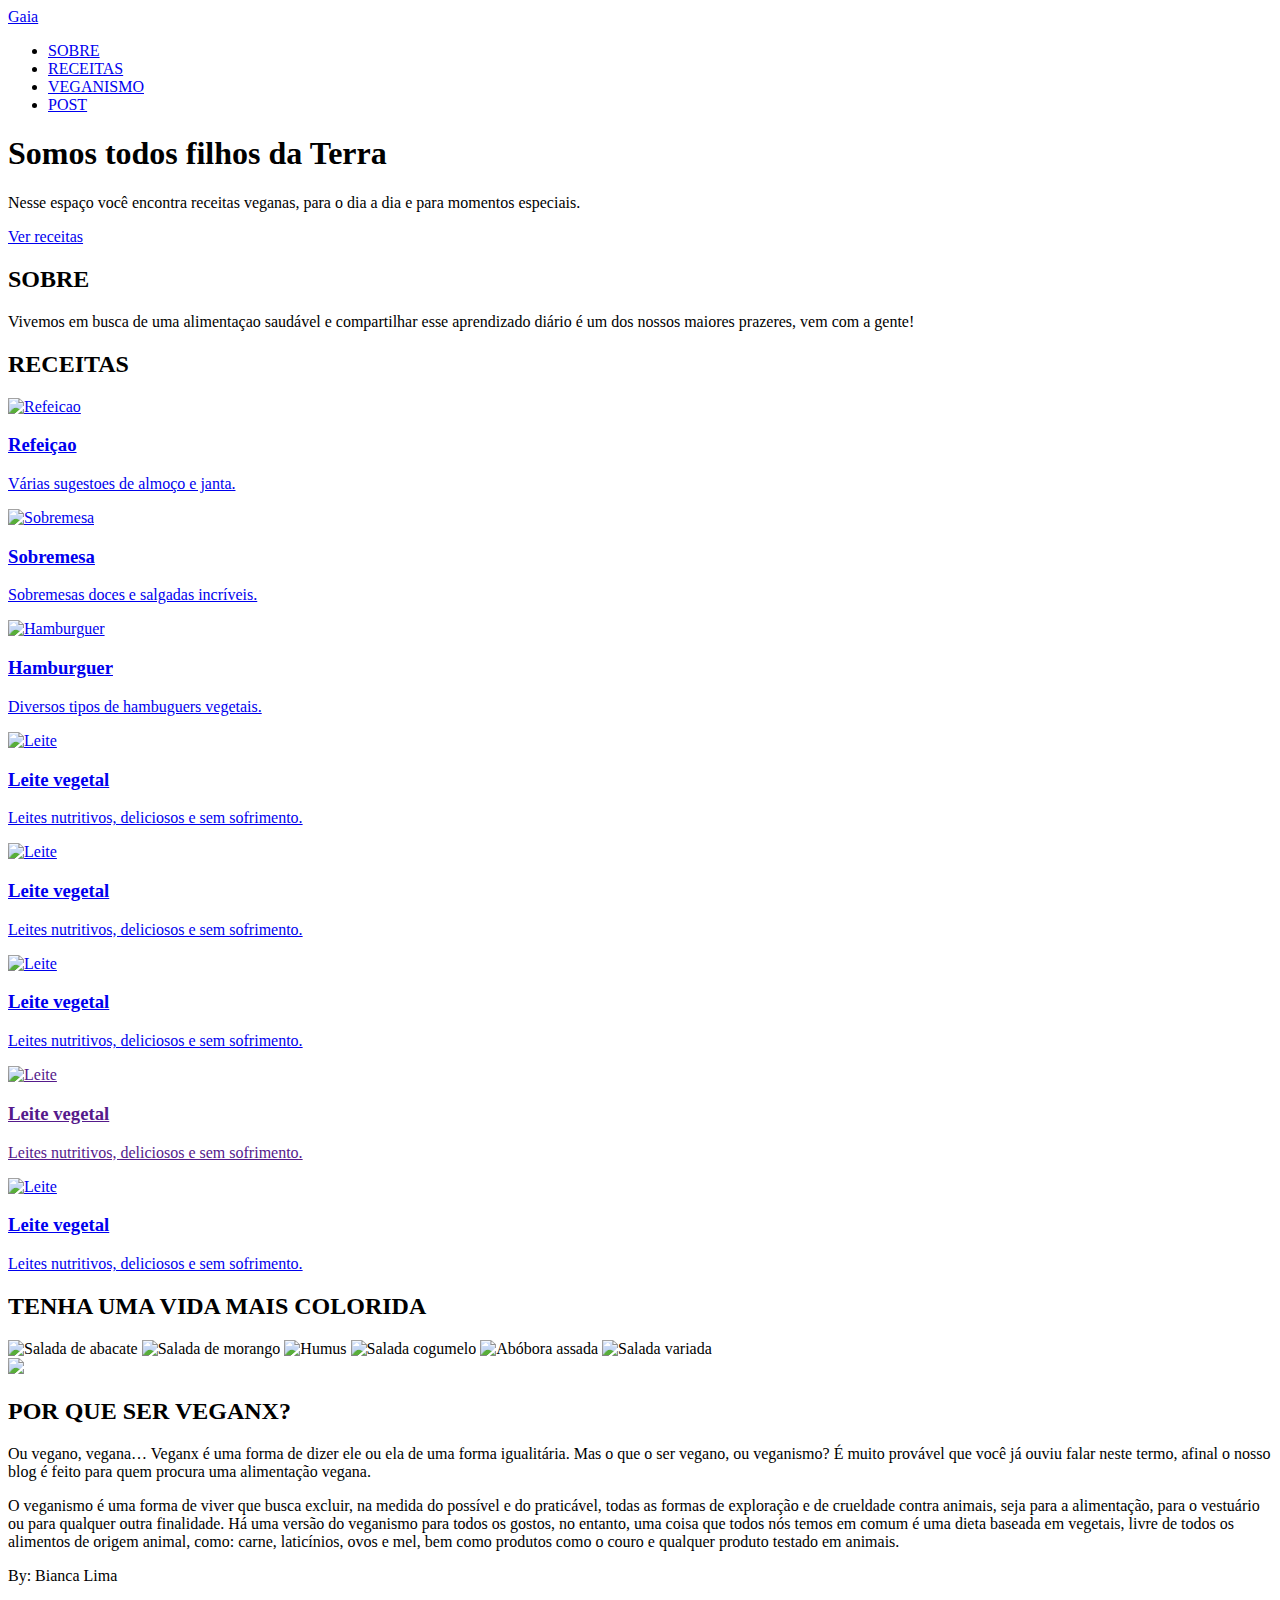
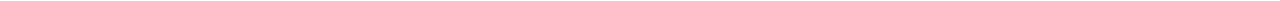
==== index.html @ 8918fc10 "PaginaInicial" ====
<!DOCTYPE html>
<html>

	<head>
		<title>Curso HTML e CSS</title>
		<link href="https://fonts.googleapis.com/css2?family=Open+Sans:wght@400;700&family=Pacifico&family=Roboto+Slab:wght@400;700&display=swap" rel="stylesheet">
		<link href="https://fonts.googleapis.com/css2?family=Dancing+Script:wght@700&display=swap" rel="stylesheet">
		<link rel="stylesheet" type="text/css" href="reset.css">
		<link rel="stylesheet" type="text/css" href="style.css">
	</head>

	<body>
		
		<nav>
			<a href="index.html">Gaia</a>
			<ul>
				<li><a href="#sobre">SOBRE</a></li>
				<li><a href="#receitas">RECEITAS</a></li>
				<li><a href="#vegan">VEGANISMO</a></li>
				<li><a href="#vegan">POST</a></li>
			</ul>
		</nav>

		<header>
			<div>
				<h1>Somos todos filhos da Terra</h1>
				<p>Nesse espaço você encontra receitas veganas, para o dia a dia e para momentos especiais.</p>
				<a href="#receitas" class="botao">Ver receitas</a>
			</div>
		</header>

		<section id="sobre">
			<h2>SOBRE</h2>
			<p>Vivemos em busca de uma alimentaçao saudável e compartilhar esse aprendizado diário é um dos nossos maiores prazeres, vem com a gente! </p>
		</section>

		<section id="receitas">
			
			<h2>RECEITAS</h2>

			<div class="passarmouse">
				<a href="receitas.html">
					<img src="refeicao.png" alt="Refeicao">
					<h3>Refeiçao</h3>
					<p>Várias sugestoes de almoço e janta.</p>
				</a>
			</div>

			<div class="passarmouse">
				<a href="#">
					<img src="sobremesa.png" alt="Sobremesa">
					<h3>Sobremesa</h3>
					<p>Sobremesas doces e salgadas incríveis.</p>
				</a>
			</div>

			<div class="passarmouse">
				<a href="#">
					<img src="hamburguer.png" alt="Hamburguer">
					<h3>Hamburguer</h3>
					<p>Diversos tipos de hambuguers vegetais.</p>
				</a>
			</div>

			<div class="passarmouse">
				<a href="#">
					<img src="leite.png" alt="Leite">
					<h3>Leite vegetal</h3>
					<p>Leites nutritivos, deliciosos e sem sofrimento. </p>
				</a>
			</div>

			<div class="passarmouse">
				<a href="#">
					<img src="leite.png" alt="Leite">
					<h3>Leite vegetal</h3>
					<p>Leites nutritivos, deliciosos e sem sofrimento. </p>
				</a>
			</div>

			<div class="passarmouse">
				<a href="#">
					<img src="leite.png" alt="Leite">
					<h3>Leite vegetal</h3>
					<p>Leites nutritivos, deliciosos e sem sofrimento. </p>
				</a>
			</div>

			<div class="passarmouse">
				<a href="">
					<img src="leite.png" alt="Leite">
					<h3>Leite vegetal</h3>
					<p>Leites nutritivos, deliciosos e sem sofrimento. </p>
				</a>	
			</div>

			<div class="passarmouse">
				<a href="#">
					<img src="leite.png" alt="Leite">
					<h3>Leite vegetal</h3>
					<p>Leites nutritivos, deliciosos e sem sofrimento. </p>
				</a>	
			</div>
		</section>

		<section id="portfolio">
			<h2>TENHA UMA VIDA MAIS COLORIDA</h2>
			<img src="1.jpg" alt="Salada de abacate">
			<img src="2.jpg" alt="Salada de morango">
			<img src="3.jpg" alt="Humus">
			<img src="4.jpg" alt="Salada cogumelo">
			<img src="5.jpg" alt="Abóbora assada">
			<img src="6.jpg" alt="Salada variada">
		</section>

		<section id="vegan">
			<div>
				<img src="vaca.png" width="300">
				<h2>POR QUE SER VEGANX?</h2>
				<p>Ou vegano, vegana… Veganx é uma forma de dizer ele ou ela de uma forma igualitária. Mas o que o ser vegano, ou veganismo? É muito provável que você já ouviu falar neste termo, afinal o nosso blog é feito para quem procura uma alimentação vegana.</p>
				<p>O veganismo é uma forma de viver que busca excluir, na medida do possível e do praticável, todas as formas de exploração e de crueldade contra animais, seja para a alimentação, para o vestuário ou para qualquer outra finalidade. Há uma versão do veganismo para todos os gostos, no entanto, uma coisa que todos nós temos em comum é uma dieta baseada em vegetais, livre de todos os alimentos de origem animal, como: carne, laticínios, ovos e mel, bem como produtos como o couro e qualquer produto testado em animais.</p>
			</div>

		</section>

		<footer>
			<p>	By: Bianca Lima </p>
		</footer>
	</body>

</html>
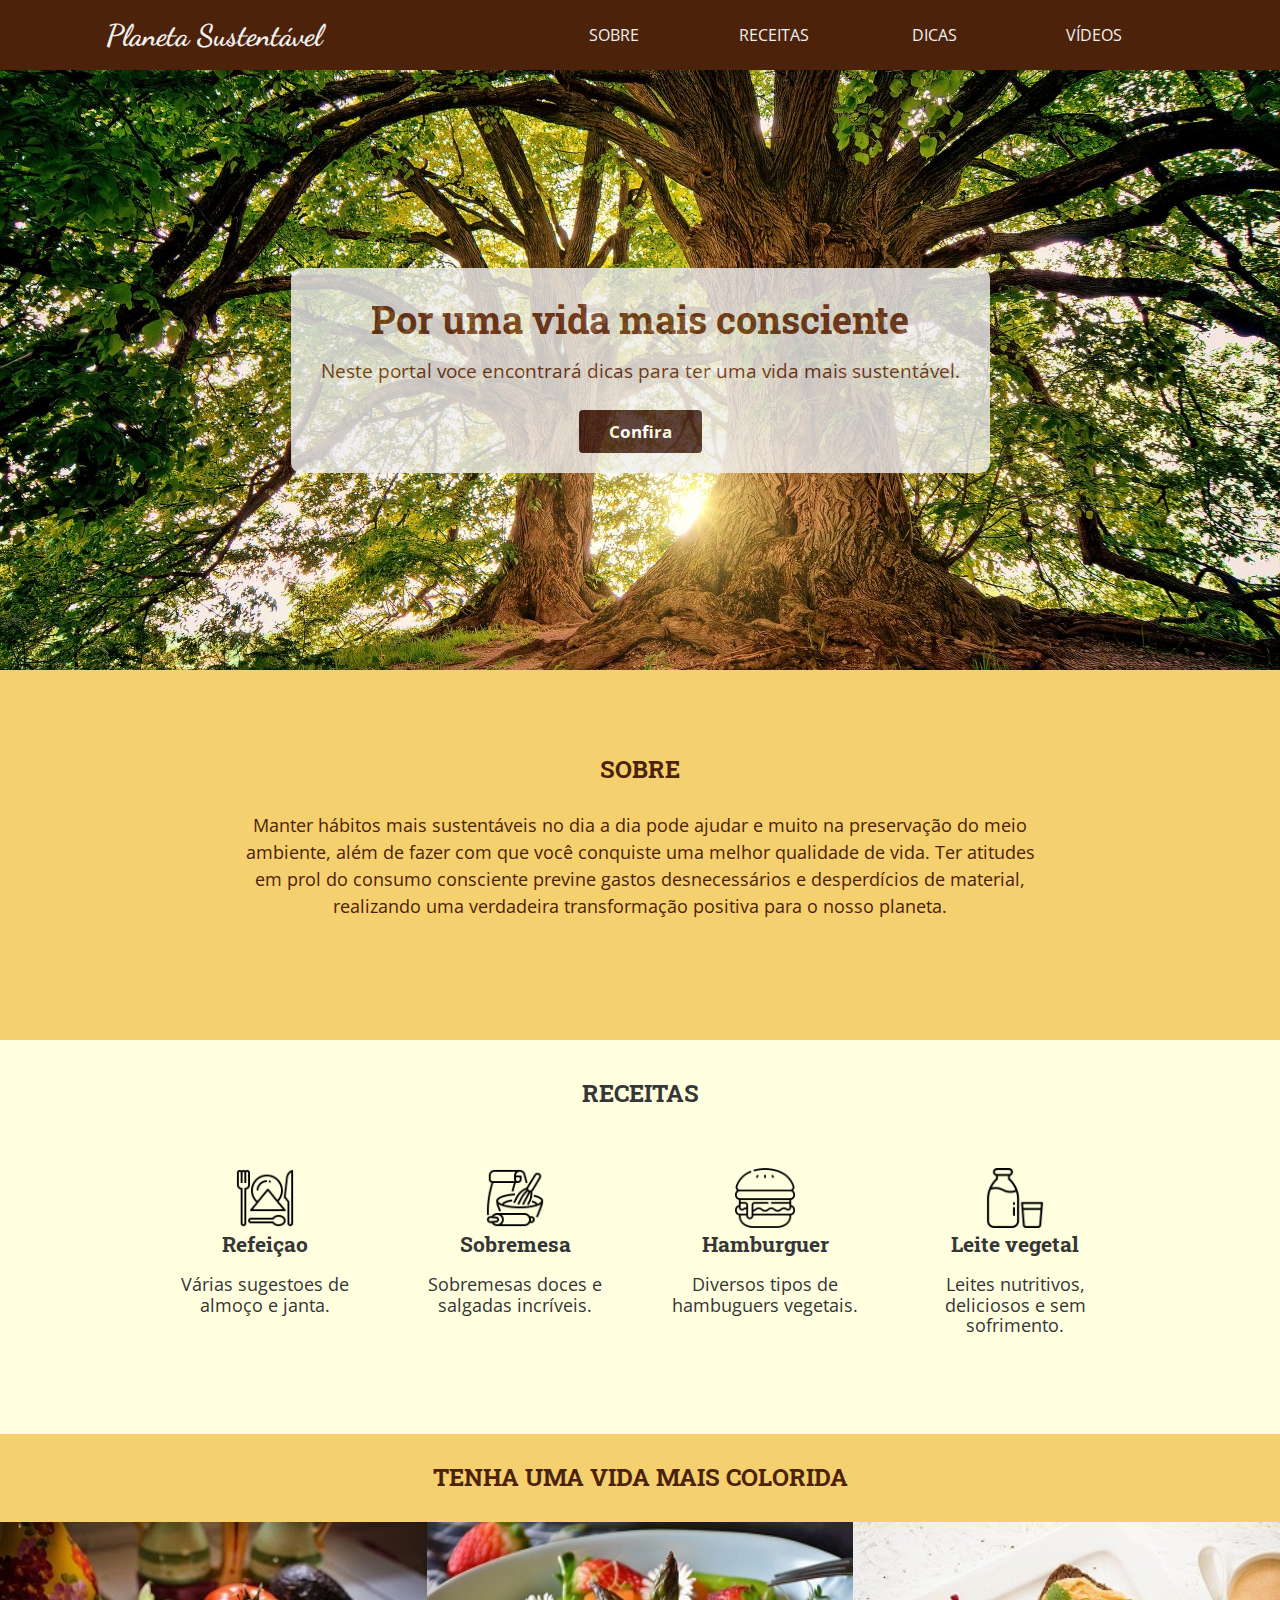
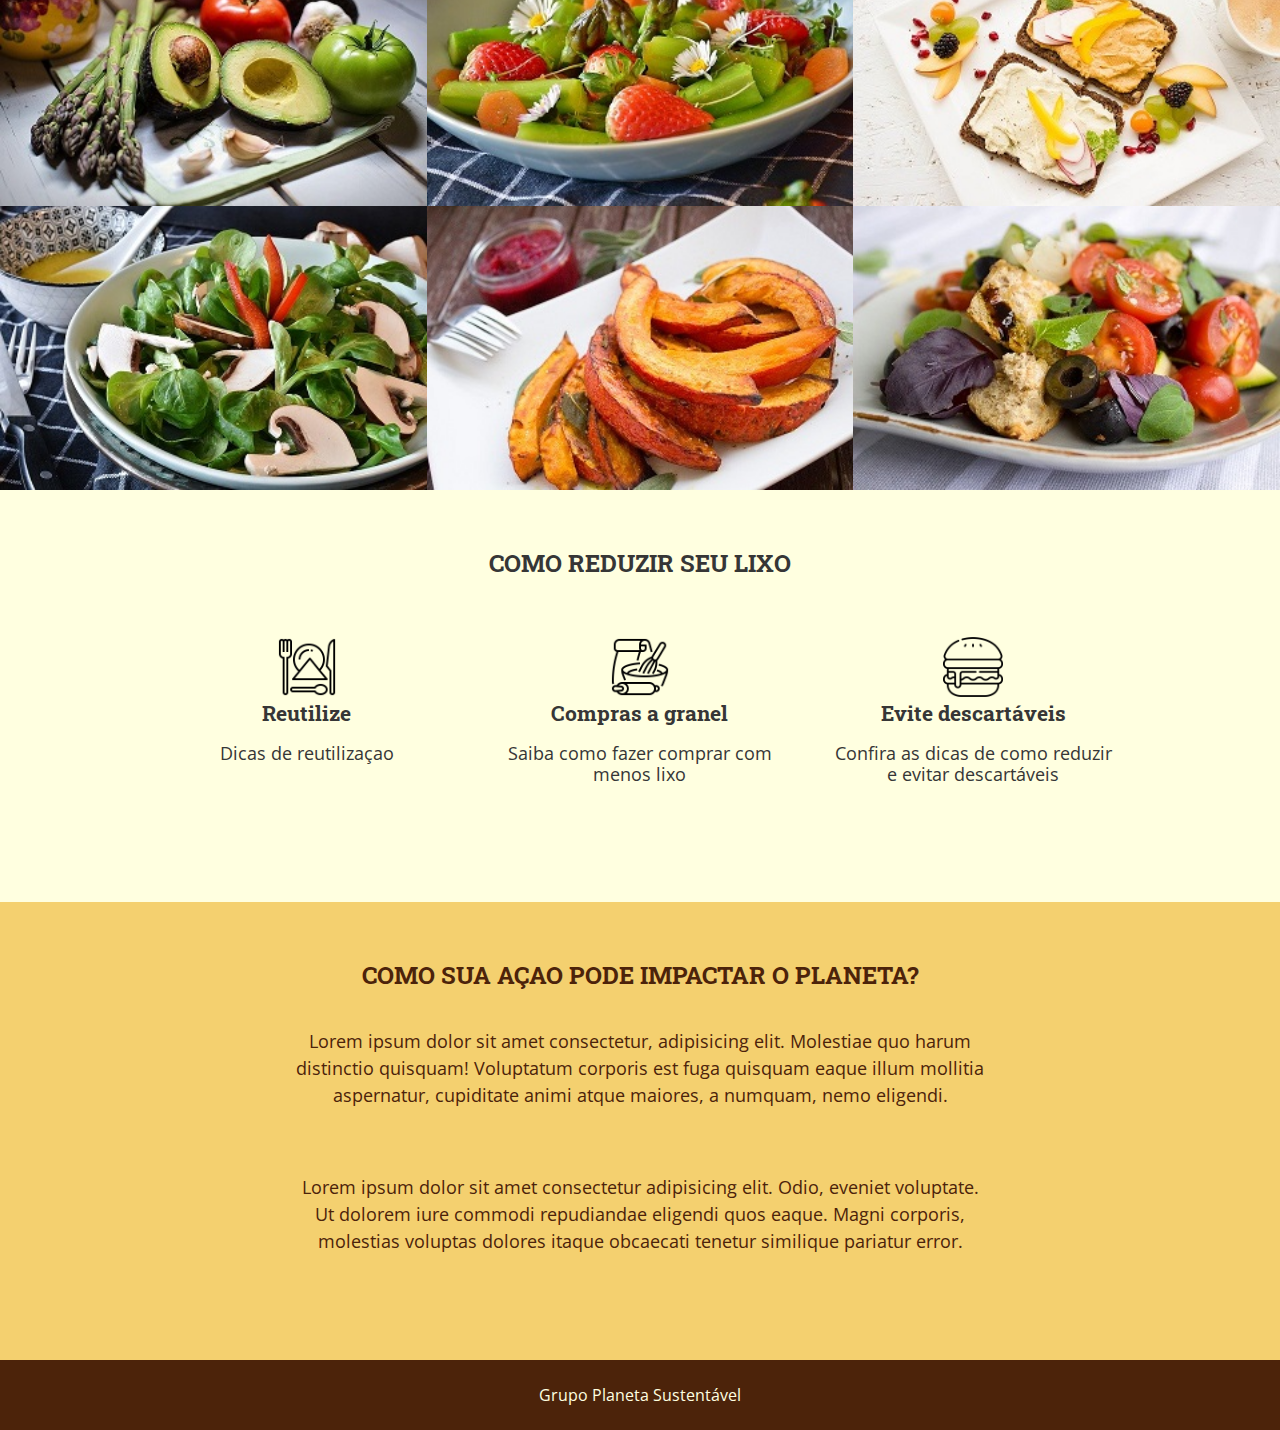
==== commit 8ca6badb: "atualizando projeto" ====
--- a/index.html
+++ b/index.html
@@ -12,35 +12,35 @@
 	<body>
 		
 		<nav>
-			<a href="index.html">Gaia</a>
+			<a href="index.html">Planeta Sustentável</a>
 			<ul>
 				<li><a href="#sobre">SOBRE</a></li>
 				<li><a href="#receitas">RECEITAS</a></li>
-				<li><a href="#vegan">VEGANISMO</a></li>
-				<li><a href="#vegan">POST</a></li>
+				<li><a href="#vegan">DICAS</a></li>
+				<li><a href="#vegan">VÍDEOS</a></li>
 			</ul>
 		</nav>
 
 		<header>
 			<div>
-				<h1>Somos todos filhos da Terra</h1>
-				<p>Nesse espaço você encontra receitas veganas, para o dia a dia e para momentos especiais.</p>
-				<a href="#receitas" class="botao">Ver receitas</a>
+				<h1>Por uma vida mais consciente</h1>
+				<p>Neste portal voce encontrará dicas para ter uma vida mais sustentável.</p>
+				<a href="#receitas" class="botao">Confira</a>
 			</div>
 		</header>
 
 		<section id="sobre">
 			<h2>SOBRE</h2>
-			<p>Vivemos em busca de uma alimentaçao saudável e compartilhar esse aprendizado diário é um dos nossos maiores prazeres, vem com a gente! </p>
+			<p>Manter hábitos mais sustentáveis no dia a dia pode ajudar e muito na preservação do meio ambiente, além de fazer com que você conquiste uma melhor qualidade de vida. Ter atitudes em prol do consumo consciente  previne gastos desnecessários e desperdícios de material, realizando uma verdadeira transformação positiva para o nosso planeta.</p>
 		</section>
 
-		<section id="receitas">
+		<section class="receitas">
 			
 			<h2>RECEITAS</h2>
 
 			<div class="passarmouse">
 				<a href="receitas.html">
-					<img src="refeicao.png" alt="Refeicao">
+					<img src="/img/refeicao.png" alt="Refeicao">
 					<h3>Refeiçao</h3>
 					<p>Várias sugestoes de almoço e janta.</p>
 				</a>
@@ -48,7 +48,7 @@
 
 			<div class="passarmouse">
 				<a href="#">
-					<img src="sobremesa.png" alt="Sobremesa">
+					<img src="/img/sobremesa.png" alt="Sobremesa">
 					<h3>Sobremesa</h3>
 					<p>Sobremesas doces e salgadas incríveis.</p>
 				</a>
@@ -56,7 +56,7 @@
 
 			<div class="passarmouse">
 				<a href="#">
-					<img src="hamburguer.png" alt="Hamburguer">
+					<img src="/img/hamburguer.png" alt="Hamburguer">
 					<h3>Hamburguer</h3>
 					<p>Diversos tipos de hambuguers vegetais.</p>
 				</a>
@@ -64,68 +64,63 @@
 
 			<div class="passarmouse">
 				<a href="#">
-					<img src="leite.png" alt="Leite">
+					<img src="/img/leite.png" alt="Leite">
 					<h3>Leite vegetal</h3>
 					<p>Leites nutritivos, deliciosos e sem sofrimento. </p>
+				</a>
+			</div>
+		</section>
+
+		<section id="portfolio">
+			<h2>TENHA UMA VIDA MAIS COLORIDA</h2>
+			<img src="/img/1.jpg" alt="Salada de abacate">
+			<img src="/img/2.jpg" alt="Salada de morango">
+			<img src="/img/3.jpg" alt="Humus">
+			<img src="/img/4.jpg" alt="Salada cogumelo">
+			<img src="/img/5.jpg" alt="Abóbora assada">
+			<img src="/img/6.jpg" alt="Salada variada">
+		</section>	
+
+		<section class="lixo">	
+			<h2>COMO REDUZIR SEU LIXO</h2>
+
+			<div class="passarmouse">
+				<a href="receitas.html">
+					<img src="/img/refeicao.png" alt="Refeicao">
+					<h3>Reutilize</h3>
+					<p>Dicas de reutilizaçao</p>
 				</a>
 			</div>
 
 			<div class="passarmouse">
 				<a href="#">
-					<img src="leite.png" alt="Leite">
-					<h3>Leite vegetal</h3>
-					<p>Leites nutritivos, deliciosos e sem sofrimento. </p>
+					<img src="/img/sobremesa.png" alt="Sobremesa">
+					<h3>Compras a granel</h3>
+					<p>Saiba como fazer comprar com menos lixo</p>
 				</a>
 			</div>
 
 			<div class="passarmouse">
 				<a href="#">
-					<img src="leite.png" alt="Leite">
-					<h3>Leite vegetal</h3>
-					<p>Leites nutritivos, deliciosos e sem sofrimento. </p>
+					<img src="/img/hamburguer.png" alt="Hamburguer">
+					<h3>Evite descartáveis</h3>
+					<p>Confira as dicas de como reduzir e evitar descartáveis</p>
 				</a>
-			</div>
-
-			<div class="passarmouse">
-				<a href="">
-					<img src="leite.png" alt="Leite">
-					<h3>Leite vegetal</h3>
-					<p>Leites nutritivos, deliciosos e sem sofrimento. </p>
-				</a>	
-			</div>
-
-			<div class="passarmouse">
-				<a href="#">
-					<img src="leite.png" alt="Leite">
-					<h3>Leite vegetal</h3>
-					<p>Leites nutritivos, deliciosos e sem sofrimento. </p>
-				</a>	
 			</div>
 		</section>
 
-		<section id="portfolio">
-			<h2>TENHA UMA VIDA MAIS COLORIDA</h2>
-			<img src="1.jpg" alt="Salada de abacate">
-			<img src="2.jpg" alt="Salada de morango">
-			<img src="3.jpg" alt="Humus">
-			<img src="4.jpg" alt="Salada cogumelo">
-			<img src="5.jpg" alt="Abóbora assada">
-			<img src="6.jpg" alt="Salada variada">
-		</section>
+		<section id="vegan">
+			<div>				
+				<h2>COMO SUA AÇAO PODE IMPACTAR O PLANETA?</h2>
+				<p>Lorem ipsum dolor sit amet consectetur, adipisicing elit. Molestiae quo harum distinctio quisquam! Voluptatum corporis est fuga quisquam eaque illum mollitia aspernatur, cupiditate animi atque maiores, a numquam, nemo eligendi.</p>
+				<p>Lorem ipsum dolor sit amet consectetur adipisicing elit. Odio, eveniet voluptate. Ut dolorem iure commodi repudiandae eligendi quos eaque. Magni corporis, molestias voluptas dolores itaque obcaecati tenetur similique pariatur error.</p>
 
-		<section id="vegan">
-			<div>
-				<img src="vaca.png" width="300">
-				<h2>POR QUE SER VEGANX?</h2>
-				<p>Ou vegano, vegana… Veganx é uma forma de dizer ele ou ela de uma forma igualitária. Mas o que o ser vegano, ou veganismo? É muito provável que você já ouviu falar neste termo, afinal o nosso blog é feito para quem procura uma alimentação vegana.</p>
-				<p>O veganismo é uma forma de viver que busca excluir, na medida do possível e do praticável, todas as formas de exploração e de crueldade contra animais, seja para a alimentação, para o vestuário ou para qualquer outra finalidade. Há uma versão do veganismo para todos os gostos, no entanto, uma coisa que todos nós temos em comum é uma dieta baseada em vegetais, livre de todos os alimentos de origem animal, como: carne, laticínios, ovos e mel, bem como produtos como o couro e qualquer produto testado em animais.</p>
 			</div>
-
-		</section>
+		</section>	
 
 		<footer>
-			<p>	By: Bianca Lima </p>
-		</footer>
+			<p> Grupo Planeta Sustentável </p>
+		</footer>	
 	</body>
-
+	
 </html>--- a/style.css
+++ b/style.css
@@ -0,0 +1,350 @@
+
+/*GERAL*/
+
+body {
+	font-family: "Open Sans", Helvetica, Arial, sans-serif;
+	color: #363636;
+	background-color: #FFFFE0;
+}
+
+h1, h2, h3 {
+	margin: 0;
+	font-family: "Roboto Slab", Helvetica, Arial, sans-serif;
+	font-weight: 700;
+}
+
+.botao {
+	color:  #ffffff ;
+	text-decoration: none;
+	padding: 10px 30px;
+	background-color: #381613;
+	font-size: .9em;
+	border-radius: 4px;	
+	font-weight: bold;
+}
+
+/*NAVEGAÇAO*/
+
+nav {
+	display: flex;
+	flex-direction: column;
+	align-items: center;
+	background-color: #4C230A;
+}
+
+nav > a {
+	text-decoration: none;
+	color: #f1f1f1;
+	font-weight: 700;
+	font-size: 30px;
+	font-family: "Dancing Script", serif, bold;
+
+}
+
+nav ul {
+	list-style: none;
+	padding: 0;
+	display: flex;
+	flex-direction: column;
+	align-items: center;
+	width: 100%;
+}
+
+nav ul li {
+	text-align: center;
+	width: 100%;
+}
+
+nav ul li a {
+	display: inline-block;
+	padding: 10px 0;
+	width: 100%;
+	text-decoration: none;
+	color: #f1f1f1;
+}
+
+/*CABEÇALHO*/
+
+header {
+	background-image: url(img/banner.jpg);
+	background-size: cover;
+	background-position: center;
+	background-repeat: no-repeat;
+	color: #6d351a;
+	display: flex;
+	flex-direction: column;
+	align-items: center;
+	text-align: center;
+	padding: 30px;
+	font-size: 19px;
+}
+
+header p {
+	margin-bottom: 2em;
+}
+
+header div {
+	background-color: #f0f0f0;
+	padding: 30px;
+	border-radius: 10px;
+	opacity: 0.8;
+}
+
+/*SOBRE*/
+
+#sobre {
+	display: flex;
+	flex-direction: column;
+	align-items: center;
+	text-align: center;
+	padding: 50px;
+	background-color: #F4D06F;
+	color: #4C230A;
+}
+
+#sobre p {
+	margin-bottom: 2.5em;
+	max-width: 800px;
+	font-size: 18px;
+	line-height: 1.5;
+}
+
+/*RECEITAS*/
+
+.receitas {
+	padding: 30px;
+	display: flex;
+	flex-direction: column;
+	align-items: center;
+	color: #363636;
+	background: #FFFFE0;
+}
+
+.receitas div {
+	display: flex;
+	flex-direction: column;
+	align-items: center;
+	text-align: center;
+	margin: 50px 15px;	
+	font-size: 18px;
+}
+
+.receitas a {
+	text-decoration: none;
+	color: #363636;
+}
+
+.receitas img {
+	width: 60px;
+}
+
+.passarmouse:hover {
+	 transform: scale(1.1);
+}
+
+
+/*PORTFOLIO*/
+
+#portfolio {
+	display: flex;
+	flex-direction: column;
+	align-items: center;
+	padding-top: 20px;
+	color: #4C230A;
+	background-color: #F4D06F;
+}
+
+#portfolio h2 {
+	margin-bottom: 20px;
+}
+
+#portfolio img {
+	width: 100%;
+}
+
+/*LIXO*/
+.lixo {	
+	padding: 50px;
+	display: flex;
+	flex-direction: column;
+	align-items: center;
+	color: #363636;
+	background: #FFFFE0;
+}
+
+.lixo div {
+	display: flex;
+	flex-direction: column;
+	align-items: center;
+	text-align: center;
+	margin: 50px 15px;	
+	font-size: 18px;
+}
+
+.lixo a {
+	text-decoration: none;
+	color: #363636;
+}
+
+.lixo img {
+	width: 60px;
+}
+
+/*IMPACTO NAS AÇOES*/
+#vegan{
+	display: flex;
+	flex-direction: column;
+	align-items: center;
+	text-align: center;
+	padding: 50px;
+	background-color: #F4D06F;
+	color: #4C230A;
+}
+
+#vegan p {
+	margin-bottom: 2.5em;
+	max-width: 700px;
+	font-size: 18px;
+	line-height: 1.5;
+}
+
+/*FOOTER*/
+footer{
+	text-align: center;
+	background-color: #4C230A;
+	padding: 10px;	
+	color: #FFFFE0;
+}
+
+/*MEDIA QUERIE*/
+
+@media screen and (min-width: 768px) {
+
+	/*Navegaçao*/
+	nav{
+		flex-direction: row;
+		justify-content: space-around; 
+	 }
+
+	nav ul {
+		flex-direction: row;
+		width: 50%;
+	}
+
+	/*Cabeçalho*/
+	header {
+		height: 600px;
+		height: 60vh;
+		justify-content: center; 
+	} 
+
+	/*Sobre*/
+	#sobre {
+		height: 250px;
+		height: 30vh;
+		justify-content: center;
+		min-width: 250px;
+	}
+
+	/*RECEITAS*/
+	.receitas {
+		flex-direction: row;
+		flex-wrap: wrap;
+		align-items: flex-start;
+		max-width: 1000px;
+		margin: 0 auto;
+	}
+
+	.receitas h2 {
+		text-align: center;
+		width: 100%;
+	}
+
+	.receitas div {
+		flex-grow: 1;
+		flex-basis: 200px;
+		padding: 0 10px;	
+	}
+
+	/*Portfolio*/
+	#portfolio {
+		flex-direction: row;
+		flex-wrap: wrap;
+	}
+
+	#portfolio h2 {
+		width: 100%;
+		text-align: center;
+	}
+
+	#portfolio img {
+		width: 33.3333333333%;
+	}
+
+	/*LIXO*/
+	.lixo {
+		flex-direction: row;
+		flex-wrap: wrap;
+		align-items: flex-start;
+		max-width: 1000px;
+		margin: 0 auto;
+	}
+
+	.lixo h2 {
+		text-align: center;
+		width: 100%;
+	}
+
+	.lixo div {
+		flex-grow: 1;
+		flex-basis: 200px;
+		padding: 0 10px;	
+	}
+
+	/*Vegan*/
+	#vegan p, h2 {
+		padding: 10px 30px;		
+	}	
+}
+
+/*PAGINA 2 | RECEITAS - REFEIÇOES*/
+
+#titulorefeicoes {
+	text-align: center;
+	padding: 40px 0px 30px 0px;	
+	color: #4C230A;
+	width: 100%;
+}
+
+#ingredientes {
+	display: inline-block;
+	float: left;
+	flex-direction: column;
+	padding: 10px 30px;
+	font-size: 18px;
+	line-height: 1.7;
+	color: #4C230A
+}
+
+#ingredientes h2 {
+	text-align: center;
+	width: 100%;
+}
+
+#ingredientes img {
+	width: 100%;
+	margin: 10px 30px 10px;	
+}
+
+#preparo {
+	width: 100%;
+	flex-direction: column;
+	padding: 10px 30px;
+	font-size: 18px;
+	line-height: 1.7;
+	width: 600px;
+	float: left;
+	padding: 10px 50px;
+	color: #4C230A;
+}
+
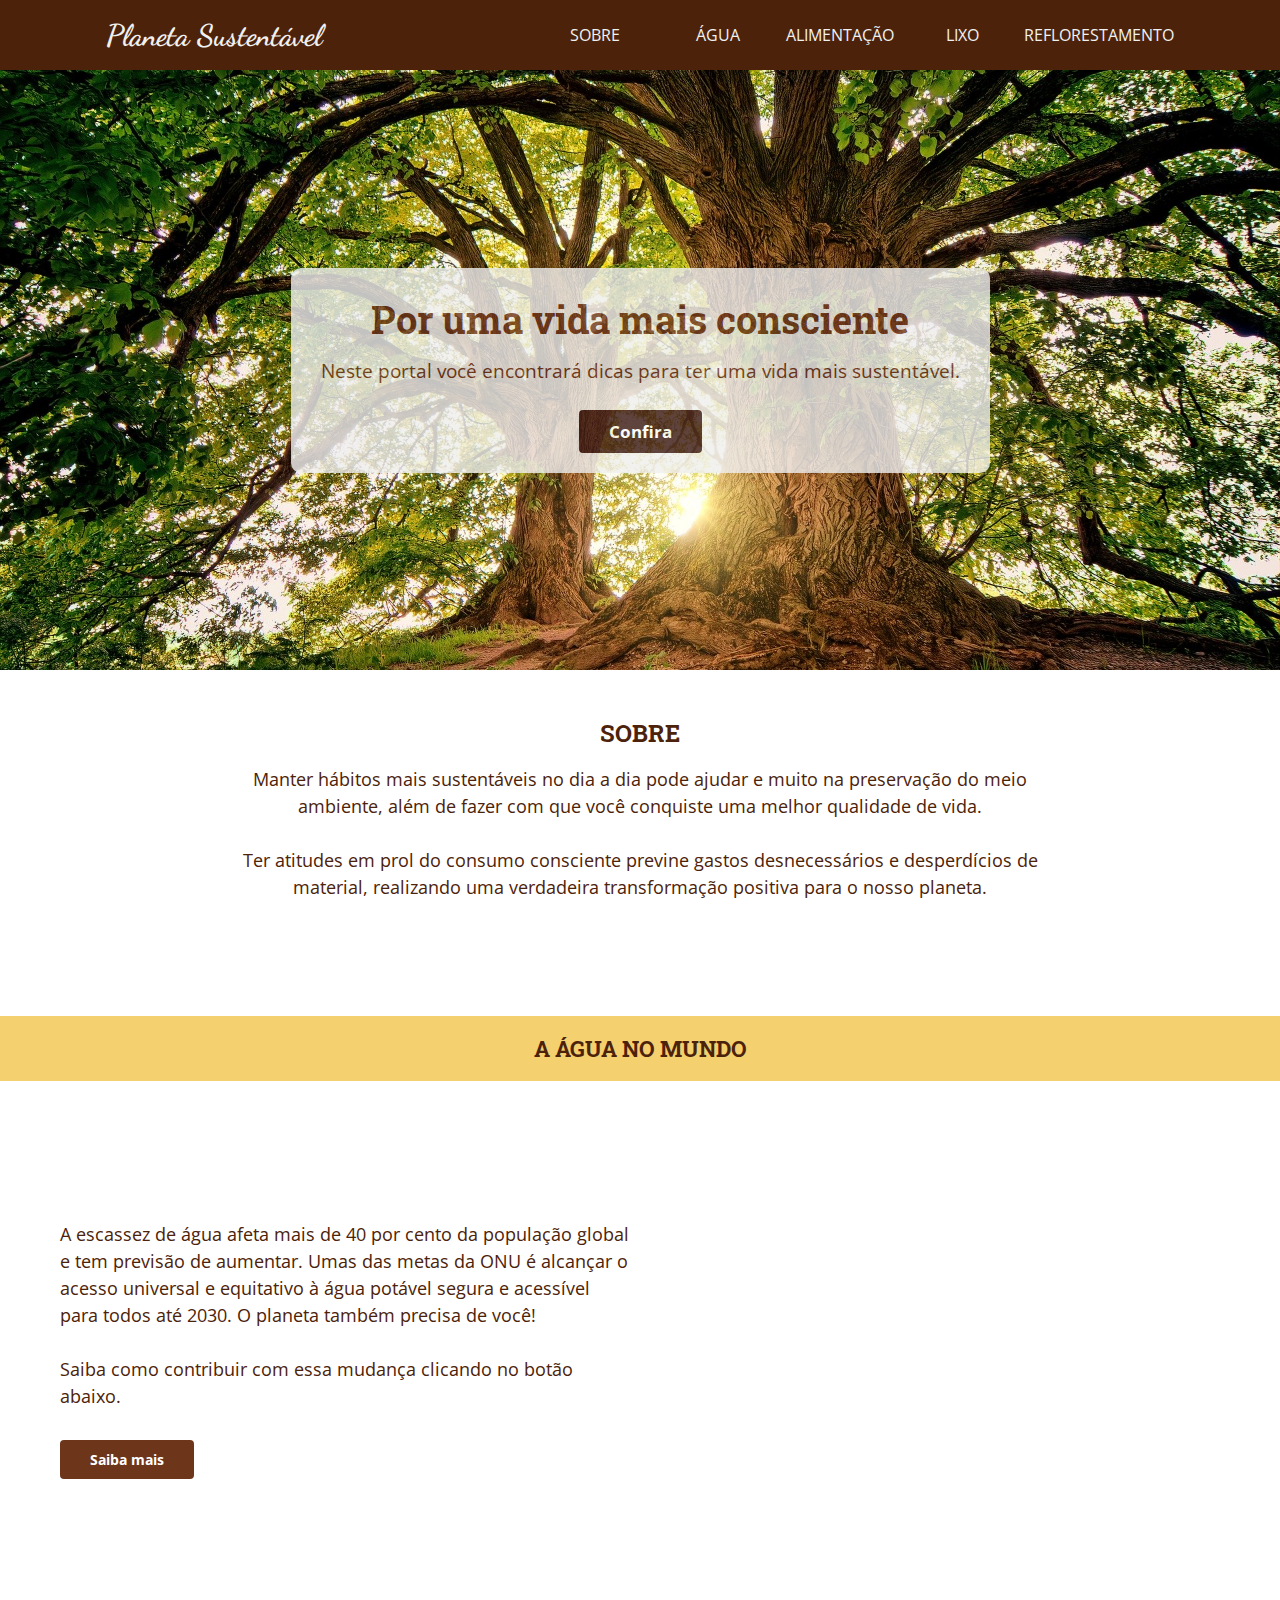
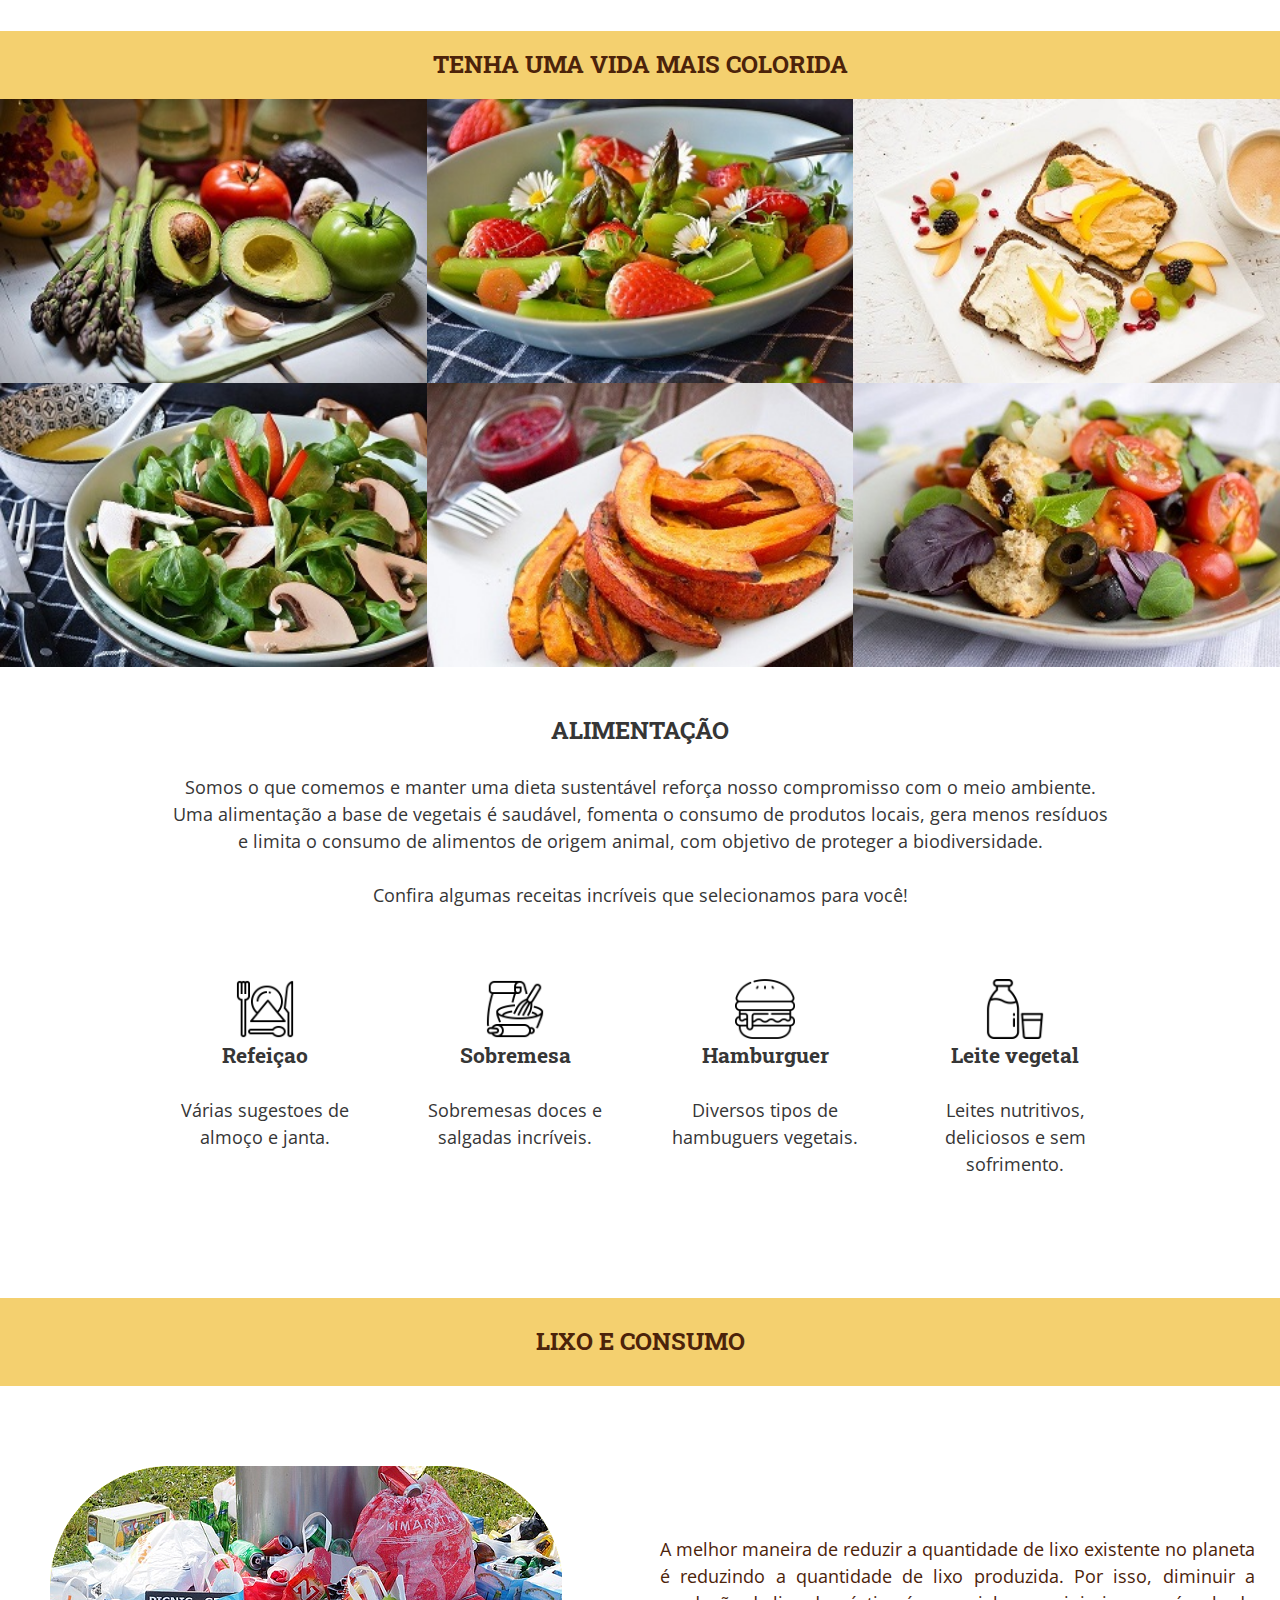
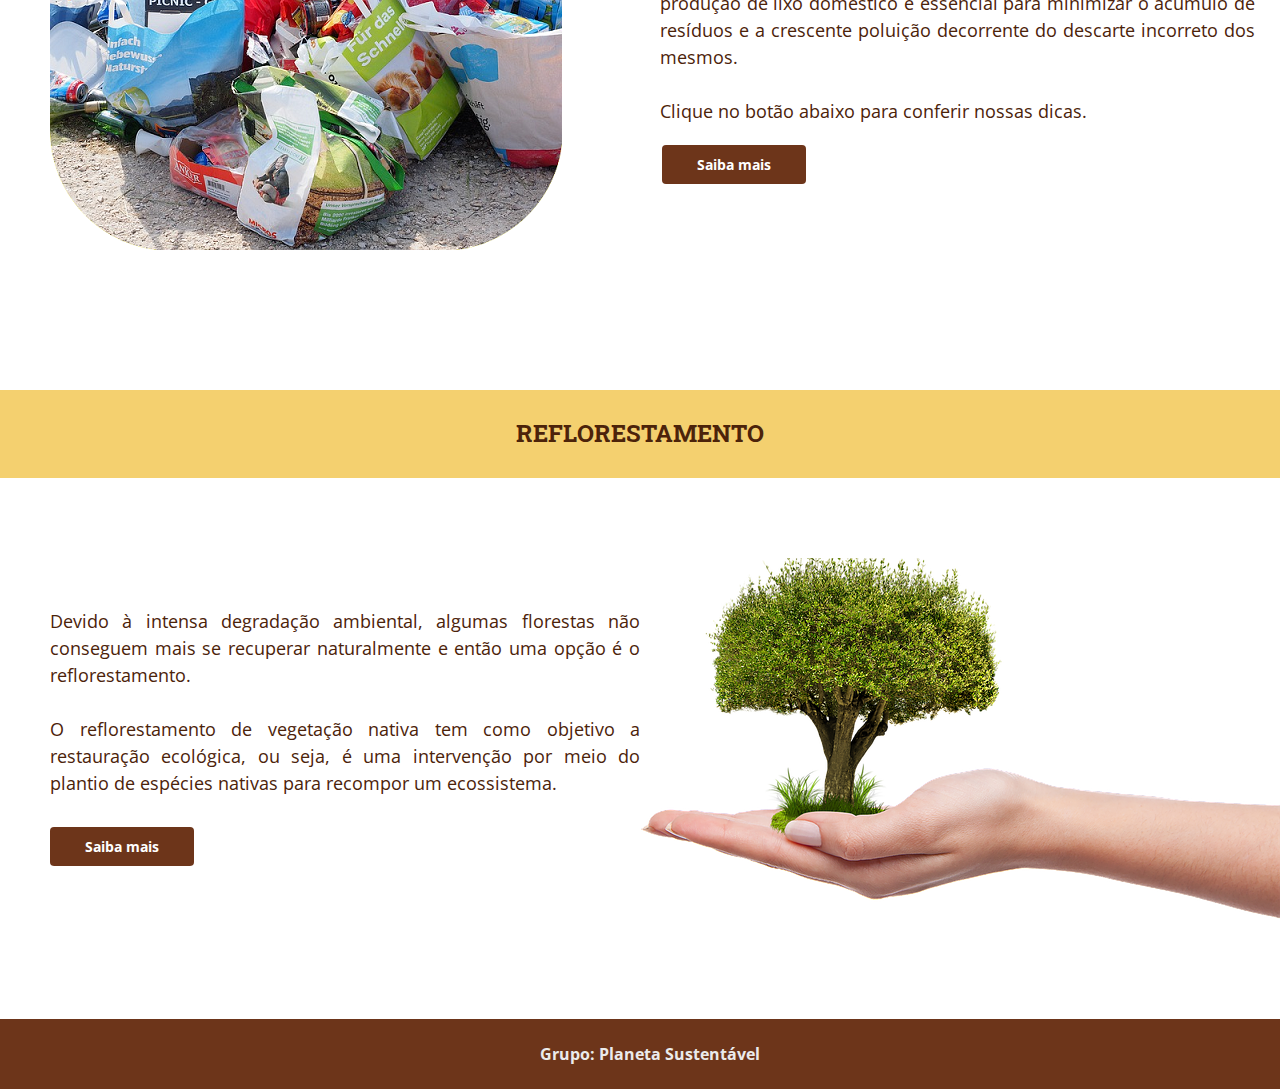
==== commit 426ae54e: "atualizando index e receitas" ====
--- a/index.html
+++ b/index.html
@@ -2,125 +2,116 @@
 <html>
 
 	<head>
-		<title>Curso HTML e CSS</title>
+		<title>Planeta Sustentável - Início</title>
 		<link href="https://fonts.googleapis.com/css2?family=Open+Sans:wght@400;700&family=Pacifico&family=Roboto+Slab:wght@400;700&display=swap" rel="stylesheet">
 		<link href="https://fonts.googleapis.com/css2?family=Dancing+Script:wght@700&display=swap" rel="stylesheet">
 		<link rel="stylesheet" type="text/css" href="reset.css">
 		<link rel="stylesheet" type="text/css" href="style.css">
 	</head>
 
-	<body>
-		
+	<body>		
 		<nav>
 			<a href="index.html">Planeta Sustentável</a>
 			<ul>
 				<li><a href="#sobre">SOBRE</a></li>
-				<li><a href="#receitas">RECEITAS</a></li>
-				<li><a href="#vegan">DICAS</a></li>
-				<li><a href="#vegan">VÍDEOS</a></li>
+				<li><a href="agua.html">ÁGUA</a></li>
+				<li><a href="receitas.html">ALIMENTAÇÃO</a></li>
+				<li><a href="lixo.html">LIXO</a></li>
+				<li><a href="reflor.html">REFLORESTAMENTO</a></li>
 			</ul>
 		</nav>
 
 		<header>
 			<div>
 				<h1>Por uma vida mais consciente</h1>
-				<p>Neste portal voce encontrará dicas para ter uma vida mais sustentável.</p>
+				<p>Neste portal você encontrará dicas para ter uma vida mais sustentável.</p>
 				<a href="#receitas" class="botao">Confira</a>
 			</div>
 		</header>
 
 		<section id="sobre">
 			<h2>SOBRE</h2>
-			<p>Manter hábitos mais sustentáveis no dia a dia pode ajudar e muito na preservação do meio ambiente, além de fazer com que você conquiste uma melhor qualidade de vida. Ter atitudes em prol do consumo consciente  previne gastos desnecessários e desperdícios de material, realizando uma verdadeira transformação positiva para o nosso planeta.</p>
+			<p>Manter hábitos mais sustentáveis no dia a dia pode ajudar e muito na preservação do meio ambiente, além de fazer com que você conquiste uma melhor qualidade de vida.<br/><br/> Ter atitudes em prol do consumo consciente  previne gastos desnecessários e desperdícios de material, realizando uma verdadeira transformação positiva para o nosso planeta.</p>
 		</section>
+
+		<section class="agua">	
+			<div>						
+				<h2>A ÁGUA NO MUNDO</h2>					
+				<iframe class="video" width="600" height="380" src="https://www.youtube.com/embed/DxvHMilNM_Q" frameborder="0" allow="accelerometer; autoplay; clipboard-write; encrypted-media; gyroscope; picture-in-picture" allowfullscreen></iframe>
+				<p>A escassez de água afeta mais de 40 por cento da população global e tem previsão de aumentar. Umas das metas da ONU é alcançar o acesso universal e equitativo à água potável segura e acessível para todos até 2030. O planeta também precisa de você!<br/><br/> Saiba como contribuir com essa mudança clicando no botão abaixo.</p>	
+				<a href="agua.html" class="aagua">Saiba mais</a>
+			</div>
+		</section>	
+
+		<section id="portfolio">
+			<h2>TENHA UMA VIDA MAIS COLORIDA</h2>
+			<img src="img/1.jpg" alt="Salada de abacate">
+			<img src="img/2.jpg" alt="Salada de morango">
+			<img src="img/3.jpg" alt="Humus">
+			<img src="img/4.jpg" alt="Salada cogumelo">
+			<img src="img/5.jpg" alt="Abóbora assada">
+			<img src="img/6.jpg" alt="Salada variada">
+		</section>	
 
 		<section class="receitas">
 			
-			<h2>RECEITAS</h2>
+			<h2>ALIMENTAÇÃO</h2>
+			<p>Somos o que comemos e manter uma dieta sustentável reforça nosso compromisso com o meio ambiente.<br/>Uma alimentação a base de vegetais é saudável, fomenta o consumo de produtos locais, gera menos resíduos<br/>e limita o consumo de alimentos de origem animal, com objetivo de proteger a biodiversidade. <br/><br/>Confira algumas receitas incríveis que selecionamos para você!</p>
 
 			<div class="passarmouse">
 				<a href="receitas.html">
-					<img src="/img/refeicao.png" alt="Refeicao">
+					<img src="img/refeicao.png" alt="Refeicao">
 					<h3>Refeiçao</h3>
 					<p>Várias sugestoes de almoço e janta.</p>
 				</a>
 			</div>
 
 			<div class="passarmouse">
-				<a href="#">
-					<img src="/img/sobremesa.png" alt="Sobremesa">
+				<a href="receitas.html">
+					<img src="img/sobremesa.png" alt="Sobremesa">
 					<h3>Sobremesa</h3>
 					<p>Sobremesas doces e salgadas incríveis.</p>
 				</a>
 			</div>
 
 			<div class="passarmouse">
-				<a href="#">
-					<img src="/img/hamburguer.png" alt="Hamburguer">
+				<a href="receitas.html">
+					<img src="img/hamburguer.png" alt="Hamburguer">
 					<h3>Hamburguer</h3>
 					<p>Diversos tipos de hambuguers vegetais.</p>
 				</a>
 			</div>
 
 			<div class="passarmouse">
-				<a href="#">
-					<img src="/img/leite.png" alt="Leite">
+				<a href="receitas.html">
+					<img src="img/leite.png" alt="Leite">
 					<h3>Leite vegetal</h3>
 					<p>Leites nutritivos, deliciosos e sem sofrimento. </p>
 				</a>
 			</div>
 		</section>
 
-		<section id="portfolio">
-			<h2>TENHA UMA VIDA MAIS COLORIDA</h2>
-			<img src="/img/1.jpg" alt="Salada de abacate">
-			<img src="/img/2.jpg" alt="Salada de morango">
-			<img src="/img/3.jpg" alt="Humus">
-			<img src="/img/4.jpg" alt="Salada cogumelo">
-			<img src="/img/5.jpg" alt="Abóbora assada">
-			<img src="/img/6.jpg" alt="Salada variada">
-		</section>	
+		<section class="lixo">				
+			<div>				
+				<h2>LIXO E CONSUMO</h2>	
+				<img src="img/lixos.png" class="lixoimg" alt="Lixos">			
+				<p>A melhor maneira de reduzir a quantidade de lixo existente no planeta é reduzindo a quantidade de lixo produzida. Por isso, diminuir a produção de lixo doméstico é essencial para minimizar o acúmulo de resíduos e a crescente poluição decorrente do descarte incorreto dos mesmos.<br><br/>Clique no botão abaixo para conferir nossas dicas.</p>
+				<a href="lixo.html" class="alixo">Saiba mais</a>				
+			</div>			
+		</section>
 
-		<section class="lixo">	
-			<h2>COMO REDUZIR SEU LIXO</h2>
-
-			<div class="passarmouse">
-				<a href="receitas.html">
-					<img src="/img/refeicao.png" alt="Refeicao">
-					<h3>Reutilize</h3>
-					<p>Dicas de reutilizaçao</p>
-				</a>
-			</div>
-
-			<div class="passarmouse">
-				<a href="#">
-					<img src="/img/sobremesa.png" alt="Sobremesa">
-					<h3>Compras a granel</h3>
-					<p>Saiba como fazer comprar com menos lixo</p>
-				</a>
-			</div>
-
-			<div class="passarmouse">
-				<a href="#">
-					<img src="/img/hamburguer.png" alt="Hamburguer">
-					<h3>Evite descartáveis</h3>
-					<p>Confira as dicas de como reduzir e evitar descartáveis</p>
-				</a>
+		<section class="reflor">
+			<div>				
+				<h2>REFLORESTAMENTO</h2>
+				<img src="img/plantar.png" class="reflorimg" alt="Arvore">
+				<p>Devido à intensa degradação ambiental, algumas florestas não conseguem mais se recuperar naturalmente e então uma opção é o reflorestamento. <br/><br/> O reflorestamento de vegetação nativa tem como objetivo a restauração ecológica, ou seja, é uma intervenção por meio do plantio de espécies nativas para recompor um ecossistema.</p>
+				<a href="reflor.html" class="areflor">Saiba mais</a>
 			</div>
 		</section>
-
-		<section id="vegan">
-			<div>				
-				<h2>COMO SUA AÇAO PODE IMPACTAR O PLANETA?</h2>
-				<p>Lorem ipsum dolor sit amet consectetur, adipisicing elit. Molestiae quo harum distinctio quisquam! Voluptatum corporis est fuga quisquam eaque illum mollitia aspernatur, cupiditate animi atque maiores, a numquam, nemo eligendi.</p>
-				<p>Lorem ipsum dolor sit amet consectetur adipisicing elit. Odio, eveniet voluptate. Ut dolorem iure commodi repudiandae eligendi quos eaque. Magni corporis, molestias voluptas dolores itaque obcaecati tenetur similique pariatur error.</p>
-
-			</div>
-		</section>	
-
-		<footer>
-			<p> Grupo Planeta Sustentável </p>
-		</footer>	
+		
+		<footer class="rodape">
+			<p>Grupo: Planeta Sustentável</p>
+		</footer>
 	</body>
 	
 </html>--- a/style.css
+++ b/style.css
@@ -4,8 +4,10 @@
 body {
 	font-family: "Open Sans", Helvetica, Arial, sans-serif;
 	color: #363636;
-	background-color: #FFFFE0;
-}
+	background-color:rgb(255, 255, 255);
+	max-width: 100%;
+	overflow-x: hidden; 
+}	
 
 h1, h2, h3 {
 	margin: 0;
@@ -38,7 +40,6 @@
 	font-weight: 700;
 	font-size: 30px;
 	font-family: "Dancing Script", serif, bold;
-
 }
 
 nav ul {
@@ -98,7 +99,6 @@
 	align-items: center;
 	text-align: center;
 	padding: 50px;
-	background-color: #F4D06F;
 	color: #4C230A;
 }
 
@@ -109,15 +109,77 @@
 	line-height: 1.5;
 }
 
+/*AGUA*/
+
+.agua{
+	display: inline-block;
+	width: 100%;
+	background-color: rgb(255, 255, 255);
+	padding: 20px 0px 90px 0px;
+	color: #4C230A;;
+}
+
+.agua h2{
+	text-align: center;
+	font-size: 22px;
+	background-color:#F4D06F;
+	padding: 20px;
+	color: #4C230A;
+}
+
+.agua p{
+	line-height: 1.5;
+	text-align: left;	
+	width: 600px;
+	font-size: 18px;
+	margin: 140px 0px 40px 60px;
+}
+
+.video{
+	float: right;
+	margin-right: 50px;
+	margin-top: 80px;	
+}
+
+.aagua {
+	color:  #ffffff ;
+	text-decoration: none;
+	padding: 10px 30px;
+	background-color: #6d351a;
+	font-size: .9em;
+	border-radius: 4px;	
+	font-weight: bold;
+	margin: 30px 60px;
+}
+
+/*PORTFOLIO*/
+
+#portfolio {
+	display: flex;
+	flex-direction: column;
+	align-items: center;
+	padding-top: 20px;
+	color: #4C230A;
+	background-color: #F4D06F;
+	width: 100%;
+}
+
+#portfolio h2 {
+	margin-bottom: 20px;
+}
+
+#portfolio img {
+	width: 100%;
+}
+
 /*RECEITAS*/
 
 .receitas {
-	padding: 30px;
-	display: flex;
-	flex-direction: column;
-	align-items: center;
-	color: #363636;
-	background: #FFFFE0;
+	padding: 50px 45px;
+	display: flex;
+	flex-direction: column;
+	align-items: center;
+	color: #363636;		
 }
 
 .receitas div {
@@ -127,6 +189,14 @@
 	text-align: center;
 	margin: 50px 15px;	
 	font-size: 18px;
+}
+
+.receitas p{
+	text-align: center;
+	font-size: 18px;
+	line-height: 1.5;
+	margin: 0 auto;
+	padding-top: 30px;
 }
 
 .receitas a {
@@ -136,86 +206,106 @@
 
 .receitas img {
 	width: 60px;
+	margin-top: 20px;
 }
 
 .passarmouse:hover {
 	 transform: scale(1.1);
 }
 
-
-/*PORTFOLIO*/
-
-#portfolio {
-	display: flex;
-	flex-direction: column;
-	align-items: center;
-	padding-top: 20px;
-	color: #4C230A;
-	background-color: #F4D06F;
-}
-
-#portfolio h2 {
-	margin-bottom: 20px;
-}
-
-#portfolio img {
-	width: 100%;
-}
-
 /*LIXO*/
-.lixo {	
-	padding: 50px;
-	display: flex;
-	flex-direction: column;
-	align-items: center;
-	color: #363636;
-	background: #FFFFE0;
-}
-
-.lixo div {
-	display: flex;
-	flex-direction: column;
-	align-items: center;
-	text-align: center;
-	margin: 50px 15px;	
-	font-size: 18px;
-}
-
-.lixo a {
-	text-decoration: none;
-	color: #363636;
-}
-
-.lixo img {
-	width: 60px;
-}
-
-/*IMPACTO NAS AÇOES*/
-#vegan{
-	display: flex;
-	flex-direction: column;
-	align-items: center;
-	text-align: center;
-	padding: 50px;
-	background-color: #F4D06F;
-	color: #4C230A;
-}
-
-#vegan p {
-	margin-bottom: 2.5em;
-	max-width: 700px;
-	font-size: 18px;
-	line-height: 1.5;
-}
-
-/*FOOTER*/
-footer{
-	text-align: center;
-	background-color: #4C230A;
-	padding: 10px;	
-	color: #FFFFE0;
-}
-
+
+.lixo{
+	display: inline-block;
+	width: 100%;
+	background-color: rgb(255, 255, 255);
+	margin: 20px 0;
+	padding-bottom: 50px;
+	color: #4C230A;;
+}
+.lixo h2{
+	text-align: center;
+	background-color:  #F4D06F;
+	padding: 30px;
+}
+
+.lixo p{
+	margin: 150px 0px 30px 660px;
+	line-height: 1.5;
+	text-align: justify;
+	width: 595px;
+	font-size: 18px;
+}
+
+.lixoimg{
+	float: left;
+	margin: 50px;
+	margin-top: 80px;
+}
+
+.alixo {
+	color:  #ffffff ;
+	text-decoration: none;
+	padding: 10px 35px;
+	background-color: #6d351a;
+	font-size: .9em;
+	border-radius: 4px;	
+	font-weight: bold;
+	margin-left: 50px;
+}
+
+.reflor {
+	display: inline-block;
+	width: 100%;
+	background-color:rgb(255, 255, 255);
+	margin: 20px 0px;
+	padding-bottom: 80px;
+	color: #4C230A;
+}
+
+.reflor h2{
+	text-align: center;
+	background-color:  #F4D06F;
+	padding: 30px;
+}
+
+.reflor p{
+	margin: 130px 40px 40px 50px;
+	line-height: 1.5;
+	text-align: justify;
+	width: 595px;
+	font-size: 18px;
+}
+
+.reflorimg {
+	float: right;
+	margin-right: 0px;
+	margin-top: 80px;
+}
+
+.areflor{
+	color:  #ffffff ;
+	text-decoration: none;
+	padding: 10px 35px;
+	background-color:#6d351a;
+	font-size: .9em;
+	border-radius: 4px;	
+	font-weight: bold;
+	margin-left: 50px;
+	margin-top: 50px;
+}
+
+.rodape {
+	width: 100%;
+	display: inline-block;
+	margin: 0 auto;
+	padding: 10px;
+	text-align: center;
+	background-color:#6d351a;
+	font-weight: bold;
+	color: rgb(235, 235, 235);
+}
+	
 /*MEDIA QUERIE*/
 
 @media screen and (min-width: 768px) {
@@ -237,14 +327,6 @@
 		height: 60vh;
 		justify-content: center; 
 	} 
-
-	/*Sobre*/
-	#sobre {
-		height: 250px;
-		height: 30vh;
-		justify-content: center;
-		min-width: 250px;
-	}
 
 	/*RECEITAS*/
 	.receitas {
@@ -280,71 +362,83 @@
 	#portfolio img {
 		width: 33.3333333333%;
 	}
-
-	/*LIXO*/
-	.lixo {
-		flex-direction: row;
-		flex-wrap: wrap;
-		align-items: flex-start;
-		max-width: 1000px;
-		margin: 0 auto;
-	}
-
-	.lixo h2 {
-		text-align: center;
-		width: 100%;
-	}
-
-	.lixo div {
-		flex-grow: 1;
-		flex-basis: 200px;
-		padding: 0 10px;	
-	}
-
-	/*Vegan*/
-	#vegan p, h2 {
-		padding: 10px 30px;		
-	}	
+	footer{
+		background-color: #FFFFE0;
+	}
+		
 }
 
 /*PAGINA 2 | RECEITAS - REFEIÇOES*/
 
-#titulorefeicoes {
-	text-align: center;
-	padding: 40px 0px 30px 0px;	
-	color: #4C230A;
-	width: 100%;
-}
-
-#ingredientes {
-	display: inline-block;
-	float: left;
+.aliment h1{
+	text-align: center;
+	padding:20px;
+	margin: 60px 0 30px 0;
+	color: #4C230A;
+}
+.aliment p{
+	display: inline-block;
+	width: 790px;
+	color: #4C230A;
+	font-size: 18px;
+	line-height: 1.5;
+	margin: 20px 0 10px 50px;
+	text-align: justify;
+
+}
+#organic{
+	display: inline-block;
+	float: right;
+	margin: 0 60px 0 0px;
+}	
+
+.tituloreceitas{
+	text-align: center;
+	color: #4C230A;
+	background-color:#F4D06F;
+	width: 100%;
+	padding: 30px;
+	margin: 100px 0 60px 0;
+}
+
+.contreceitas{
+	display: inline-block;
 	flex-direction: column;
 	padding: 10px 30px;
 	font-size: 18px;
 	line-height: 1.7;
-	color: #4C230A
-}
-
-#ingredientes h2 {
-	text-align: center;
-	width: 100%;
-}
-
-#ingredientes img {
-	width: 100%;
-	margin: 10px 30px 10px;	
-}
-
-#preparo {
-	width: 100%;
+	color: #4C230A;
+	margin-left: 100px;
+}
+.contreceitas h2 {
+	text-align: center;
+	width: 100%;
+	margin-bottom: 20px;
+	margin-top: 20px;
+	margin-bottom: 40px;
+}
+
+.contreceitas h3{
+	margin-top: 20px;
+}
+
+.contreceitas img {
+	width: 100%;
+	margin: 0 auto;
+}
+
+.preparo {
+	width: 50%;
 	flex-direction: column;
 	padding: 10px 30px;
 	font-size: 18px;
 	line-height: 1.7;
-	width: 600px;
-	float: left;
 	padding: 10px 50px;
 	color: #4C230A;
-}
-
+	margin-left: 100px;
+}
+.preparo li{
+	margin-bottom: 17px;
+	text-align: justify;
+}
+
